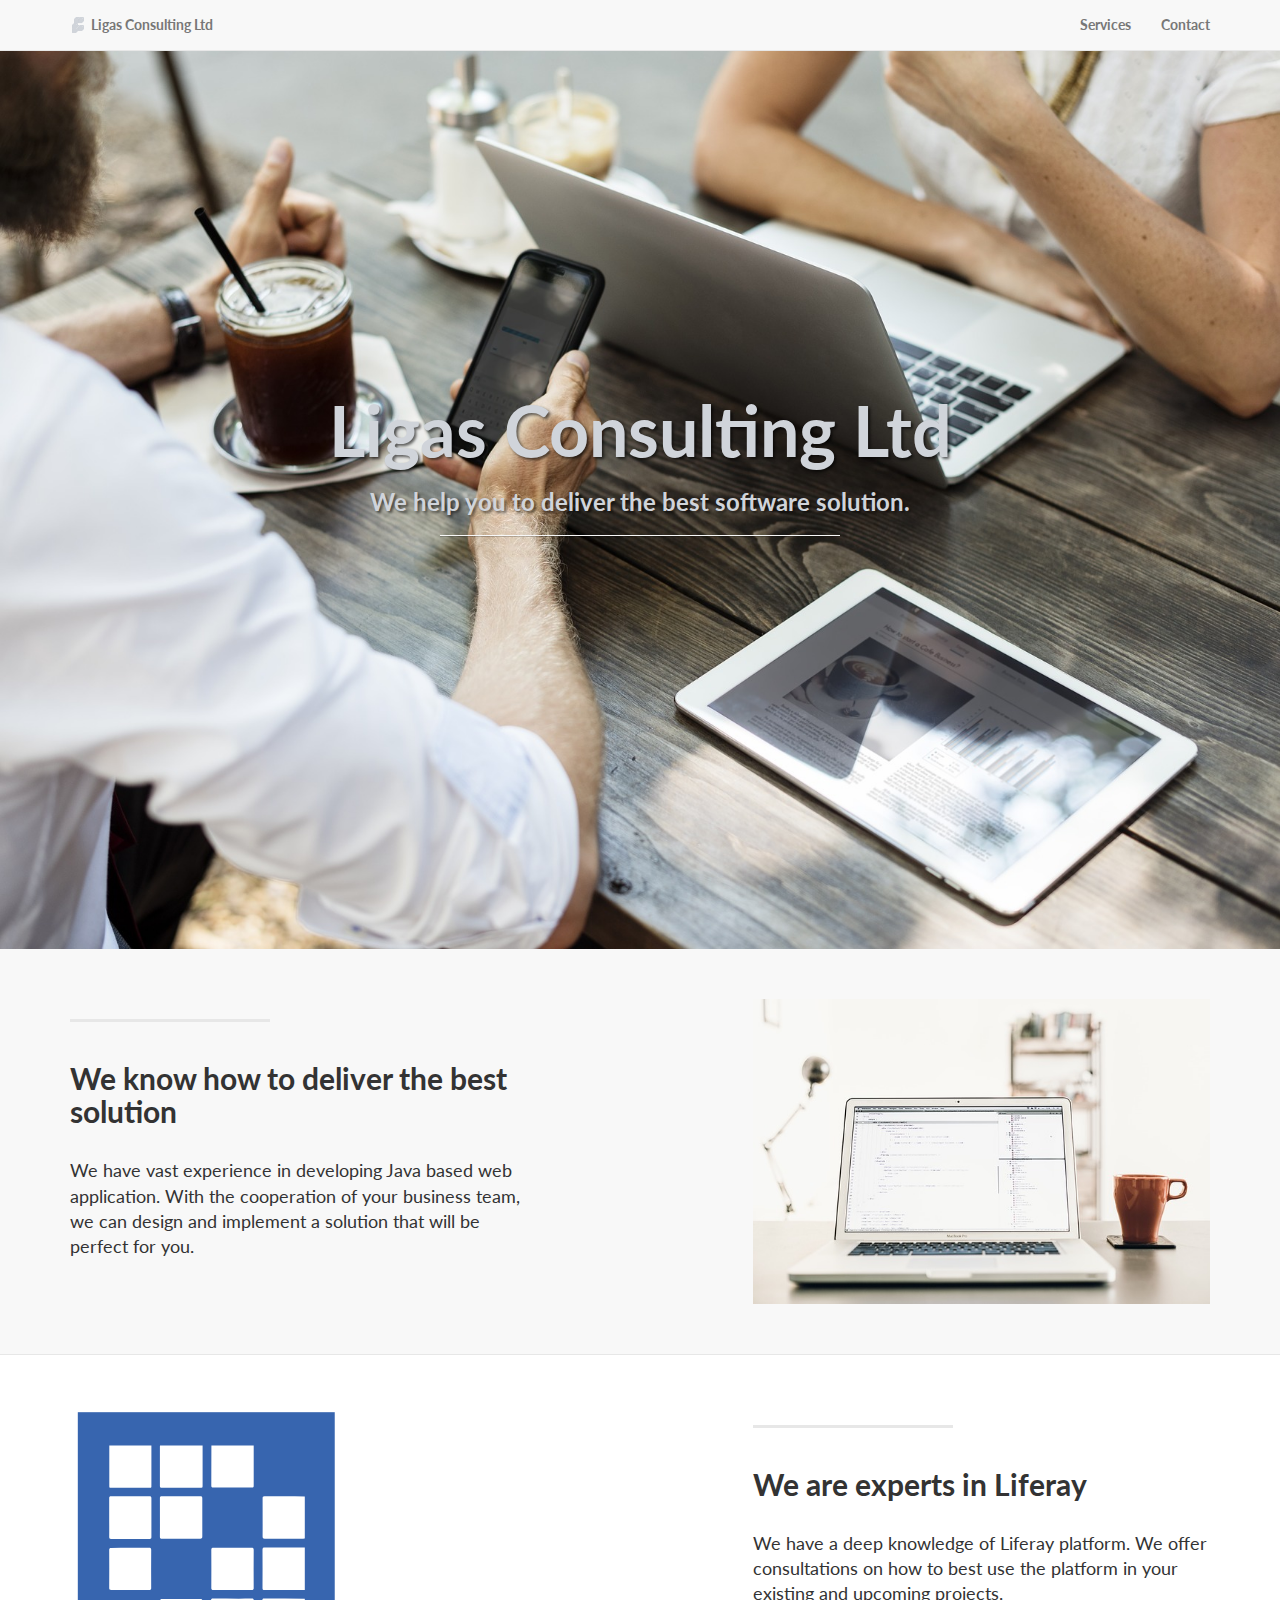
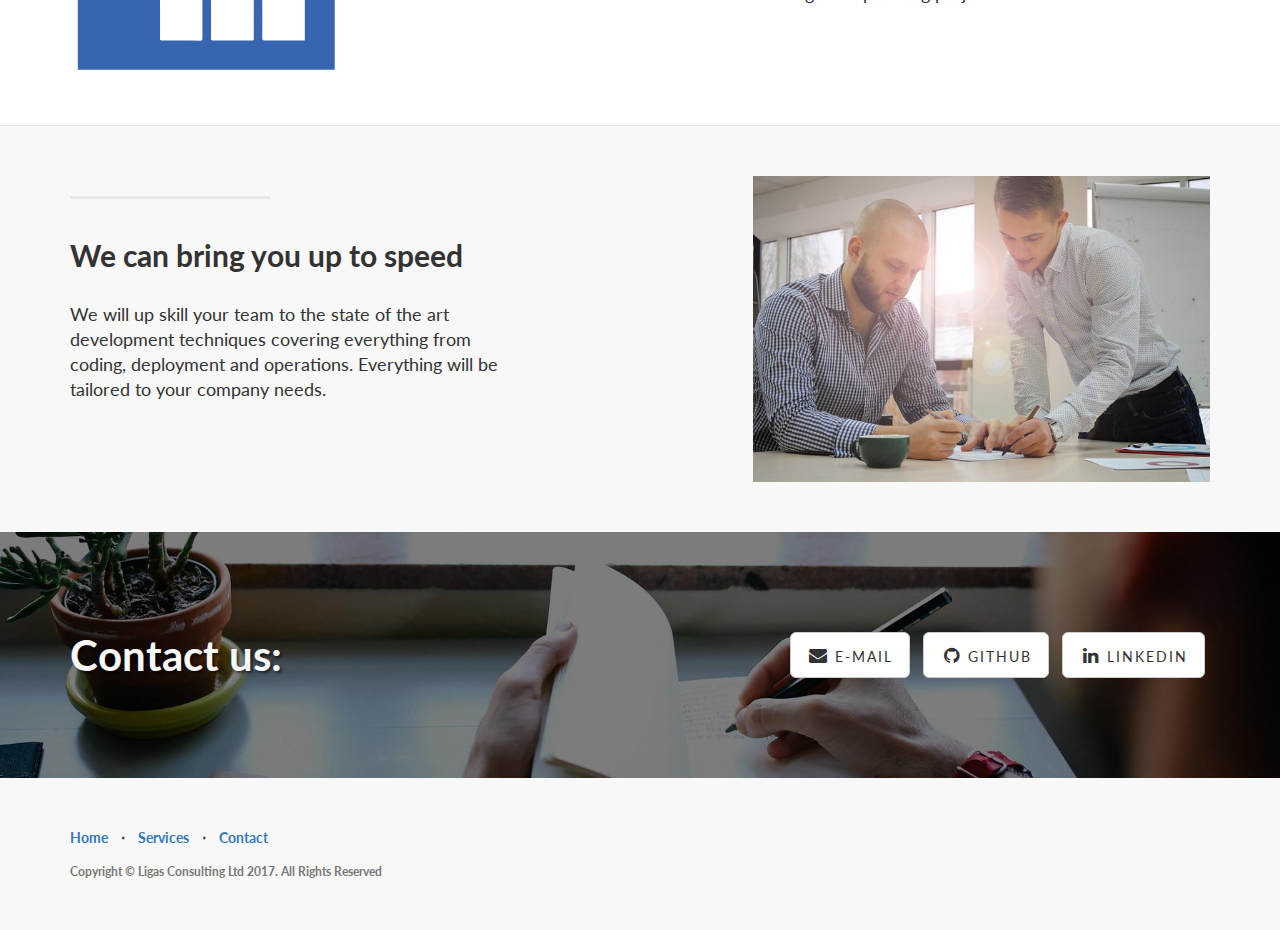
==== index.html @ 50b58c8f "content update" ====
<!DOCTYPE html>
<html lang="en">

<head>

    <meta charset="utf-8">
    <meta http-equiv="X-UA-Compatible" content="IE=edge">
    <meta name="viewport" content="width=device-width, initial-scale=1">
    <meta name="description" content="Company page of Ligas Consulting LTD.">
    <meta name="author" content="Miroslav Ligas">

    <title>Ligas Consulting Ltd.</title>

    <!-- Bootstrap Core CSS -->
    <link href="css/bootstrap.min.css" rel="stylesheet">

    <!-- Custom CSS -->
    <link href="css/landing-page.css" rel="stylesheet">

    <!-- Custom Fonts -->
    <link href="font-awesome/css/font-awesome.min.css" rel="stylesheet" type="text/css">
    <link href="https://fonts.googleapis.com/css?family=Lato:300,400,700,300italic,400italic,700italic" rel="stylesheet" type="text/css">

    <!-- HTML5 Shim and Respond.js IE8 support of HTML5 elements and media queries -->
    <!-- WARNING: Respond.js doesn't work if you view the page via file:// -->
    <!--[if lt IE 9]>
        <script src="https://oss.maxcdn.com/libs/html5shiv/3.7.0/html5shiv.js"></script>
        <script src="https://oss.maxcdn.com/libs/respond.js/1.4.2/respond.min.js"></script>
    <![endif]-->

</head>

<body>

    <!-- Navigation -->
    <nav class="navbar navbar-default navbar-fixed-top topnav" role="navigation">
        <div class="container topnav">
            <!-- Brand and toggle get grouped for better mobile display -->
            <div class="navbar-header">
                <button type="button" class="navbar-toggle" data-toggle="collapse" data-target="#bs-example-navbar-collapse-1">
                    <span class="sr-only">Toggle navigation</span>
                    <span class="icon-bar"></span>
                    <span class="icon-bar"></span>
                    <span class="icon-bar"></span>
                </button>
                <a class="navbar-brand topnav" href="#">
                    Ligas Consulting Ltd
                    <img alt="Brand" src="img/final-logo.svg">
                </a>
            </div>
            <!-- Collect the nav links, forms, and other content for toggling -->
            <div class="collapse navbar-collapse" id="bs-example-navbar-collapse-1">
                <ul class="nav navbar-nav navbar-right">
                    <li>
                        <a href="#services">Services</a>
                    </li>
                    <li>
                        <a href="#contact">Contact</a>
                    </li>
                </ul>
            </div>
            <!-- /.navbar-collapse -->
        </div>
        <!-- /.container -->
    </nav>


    <!-- Header -->
    <a name="about"></a>
    <div class="intro-header">
        <div class="container">

            <div class="row">
                <div class="col-lg-12">
                    <div class="intro-message">
                        <h1>Ligas Consulting Ltd</h1>
                        <h3>We help you to deliver the best software solution.</h3>
                        <hr class="intro-divider">
                    </div>
                </div>
            </div>

        </div>
        <!-- /.container -->

    </div>
    <!-- /.intro-header -->

    <!-- Page Content -->

	<a  name="services"></a>
    <div class="content-section-a">

        <div class="container">
            <div class="row">
                <div class="col-lg-5 col-sm-6">
                    <hr class="section-heading-spacer">
                    <div class="clearfix"></div>
                    <h2 class="section-heading">We know how to deliver the best solution</h2>
                    <p class="lead">We have vast experience in developing Java based web application. With the cooperation of your business team, we can design and implement a solution that will be perfect for you.</p>
                </div>
                <div class="col-lg-5 col-lg-offset-2 col-sm-6">
                    <img class="img-responsive" src="img/code.jpg" alt="">
                </div>
            </div>

        </div>
        <!-- /.container -->

    </div>
    <!-- /.content-section-a -->

    <div class="content-section-b">

        <div class="container">

            <div class="row">
                <div class="col-lg-5 col-lg-offset-1 col-sm-push-6  col-sm-6">
                    <hr class="section-heading-spacer">
                    <div class="clearfix"></div>
                    <h2 class="section-heading">We are experts in Liferay </h2>
                    <p class="lead">We have a deep knowledge of Liferay platform. We offer consultations on how to best use the platform in your existing and upcoming projects.</p>
                </div>
                <div class="col-lg-5 col-sm-pull-6  col-sm-6">
                    <img class="img-responsive" src="img/liferay-logo.svg" alt="">
                </div>
            </div>

        </div>
        <!-- /.container -->

    </div>
    <!-- /.content-section-b -->

    <div class="content-section-a">

        <div class="container">

            <div class="row">
                <div class="col-lg-5 col-sm-6">
                    <hr class="section-heading-spacer">
                    <div class="clearfix"></div>
                    <h2 class="section-heading">We can bring you up to speed</h2>
                    <p class="lead">We will up skill your team to the state of the art development techniques covering everything from coding, deployment and operations. Everything will be tailored to your company needs.</p>
                </div>
                <div class="col-lg-5 col-lg-offset-2 col-sm-6">
                    <img class="img-responsive" src="img/training.jpg" alt="">
                </div>
            </div>

        </div>
        <!-- /.container -->

    </div>
    <!-- /.content-section-a -->

	<a  name="contact"></a>
    <div class="banner">

        <div class="container">

            <div class="row">
                <div class="col-lg-6">
                    <h2>Contact us:</h2>
                </div>
                <div class="col-lg-6">
                    <ul class="list-inline banner-social-buttons">
                        <li>
                            <a href="mailto:info@ligasconsulting.com" class="btn btn-default btn-lg"><i class="fa fa-envelope fa-fw"></i> <span class="network-name">E-Mail</span></a>
                        </li>
                        <li>
                            <a href="https://github.com/mir333" class="btn btn-default btn-lg"><i class="fa fa-github fa-fw"></i> <span class="network-name">Github</span></a>
                        </li>
                        <li>
                            <a href="https://www.linkedin.com/company-beta/15205371/" class="btn btn-default btn-lg"><i class="fa fa-linkedin fa-fw"></i> <span class="network-name">Linkedin</span></a>
                        </li>
                    </ul>
                </div>
            </div>

        </div>
        <!-- /.container -->

    </div>
    <!-- /.banner -->

    <!-- Footer -->
    <footer>
        <div class="container">
            <div class="row">
                <div class="col-lg-12">
                    <ul class="list-inline">
                        <li>
                            <a href="#">Home</a>
                        </li>
                        <li class="footer-menu-divider">&sdot;</li>
                        <li>
                            <a href="#services">Services</a>
                        </li>
                        <li class="footer-menu-divider">&sdot;</li>
                        <li>
                            <a href="#contact">Contact</a>
                        </li>
                    </ul>
                    <p class="copyright text-muted small">Copyright &copy; Ligas Consulting Ltd 2017. All Rights Reserved</p>
                </div>
            </div>
        </div>
    </footer>

    <!-- jQuery -->
    <script src="js/jquery.js"></script>

    <!-- Bootstrap Core JavaScript -->
    <script src="js/bootstrap.min.js"></script>

</body>

</html>
---- css/landing-page.css ----
/*
 * Start Bootstrap - Landing Page (http://startbootstrap.com/)
 * Copyright 2013-2016 Start Bootstrap
 * Licensed under MIT (https://github.com/BlackrockDigital/startbootstrap/blob/gh-pages/LICENSE)
 */

body,
html {
    width: 100%;
    height: 100%;
}

body,
h1,
h2,
h3,
h4,
h5,
h6 {
    font-family: "Lato","Helvetica Neue",Helvetica,Arial,sans-serif;
    font-weight: 700;
}

.topnav {
    font-size: 14px; 
}

.lead {
    font-size: 18px;
    font-weight: 400;
}

.intro-header {
    padding-top: 50px; /* If you're making other pages, make sure there is 50px of padding to make sure the navbar doesn't overlap content! */
    padding-bottom: 50px;
    text-align: center;
    color: #f8f8f8;
    background: url(../img/intro-bg.jpg) no-repeat center center;
    background-size: cover;
}

.intro-message {
    color: #d0d4da;
    position: relative;
    padding-top: 30%;
    padding-bottom: 30%;
}

.intro-message > h1 {
    margin: 0;
    text-shadow: 2px 2px 3px rgba(0,0,0,0.6);
    font-size: 5em;
}

.intro-divider {
    width: 400px;
    border-top: 1px solid #f8f8f8;
    border-bottom: 1px solid rgba(0,0,0,0.2);
}

.intro-message > h3 {
    text-shadow: 2px 2px 3px rgba(0,0,0,0.6);
}

@media(max-width:767px) {
    .intro-message {
        padding-bottom: 15%;
    }

    .intro-message > h1 {
        font-size: 3em;
    }

    ul.intro-social-buttons > li {
        display: block;
        margin-bottom: 20px;
        padding: 0;
    }

    ul.intro-social-buttons > li:last-child {
        margin-bottom: 0;
    }

    .intro-divider {
        width: 100%;
    }
}

.network-name {
    text-transform: uppercase;
    font-size: 14px;
    font-weight: 400;
    letter-spacing: 2px;
}

.content-section-a {
    padding: 50px 0;
    background-color: #f8f8f8;
}

.content-section-b {
    padding: 50px 0;
    border-top: 1px solid #e7e7e7;
    border-bottom: 1px solid #e7e7e7;
}

.section-heading {
    margin-bottom: 30px;
}

.section-heading-spacer {
    float: left;
    width: 200px;
    border-top: 3px solid #e7e7e7;
}

.banner {
    padding: 100px 0;
    color: #f8f8f8;
    background: url(../img/banner-bg.jpg) no-repeat center center;
    background-size: cover;
}

.banner h2 {
    margin: 0;
    text-shadow: 2px 2px 3px rgba(0,0,0,0.6);
    font-size: 3em;
}

.banner ul {
    margin-bottom: 0;
}

.banner-social-buttons {
    float: right;
    margin-top: 0;
}

@media(max-width:1199px) {
    ul.banner-social-buttons {
        float: left;
        margin-top: 15px;
    }
}

@media(max-width:767px) {
    .banner h2 {
        margin: 0;
        text-shadow: 2px 2px 3px rgba(0,0,0,0.6);
        font-size: 3em;
    }

    ul.banner-social-buttons > li {
        display: block;
        margin-bottom: 20px;
        padding: 0;
    }

    ul.banner-social-buttons > li:last-child {
        margin-bottom: 0;
    }
}

footer {
    padding: 50px 0;
    background-color: #f8f8f8;
}

p.copyright {
    margin: 15px 0 0;
}


.navbar-brand img{
    margin-right: 5px;
    margin-top: 2px;
    float: left;
    width: 16px;
    height: 16px;
}
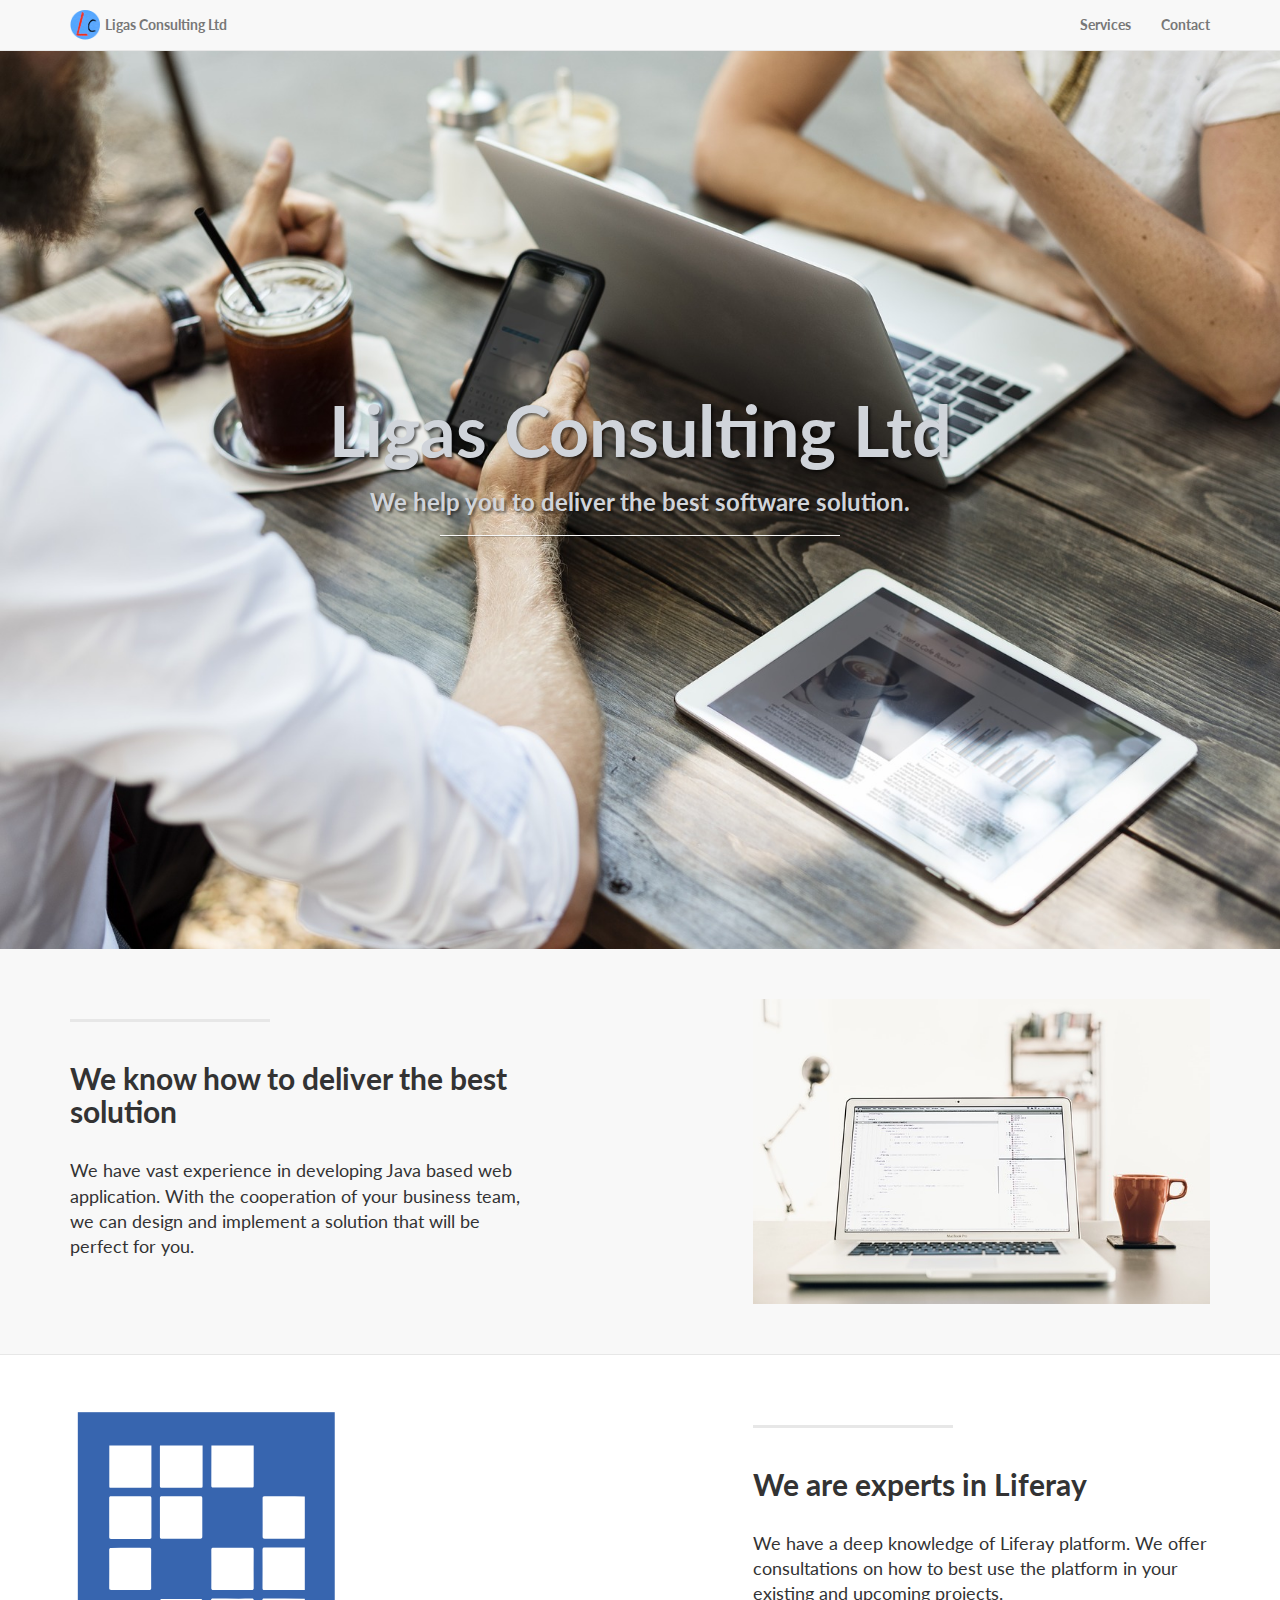
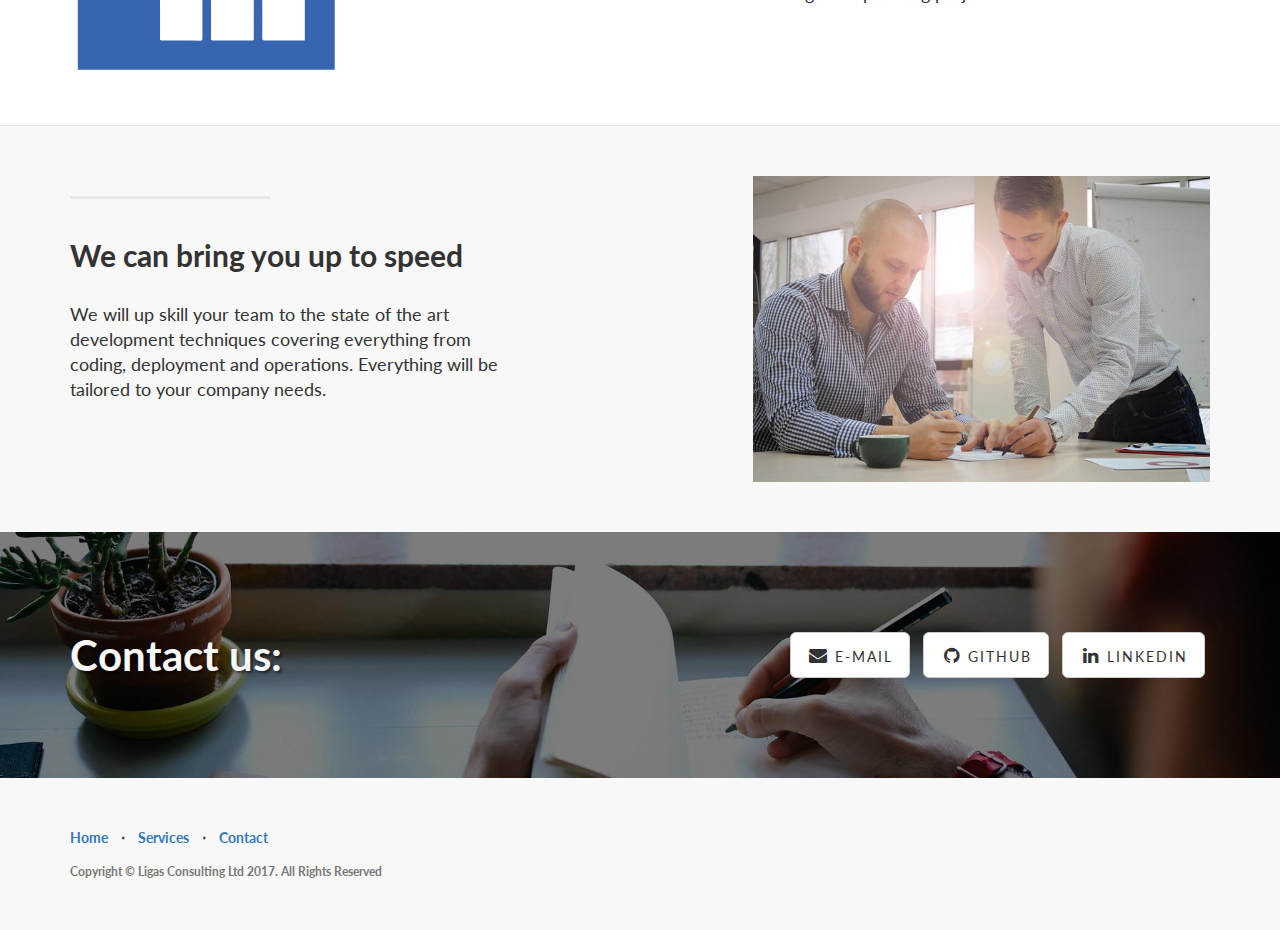
==== commit ce14f078: "logo changes" ====
--- a/index.html
+++ b/index.html
@@ -28,6 +28,15 @@
         <script src="https://oss.maxcdn.com/libs/respond.js/1.4.2/respond.min.js"></script>
     <![endif]-->
 
+    <script>
+        (function(i,s,o,g,r,a,m){i['GoogleAnalyticsObject']=r;i[r]=i[r]||function(){
+            (i[r].q=i[r].q||[]).push(arguments)},i[r].l=1*new Date();a=s.createElement(o),
+            m=s.getElementsByTagName(o)[0];a.async=1;a.src=g;m.parentNode.insertBefore(a,m)
+        })(window,document,'script','https://www.google-analytics.com/analytics.js','ga');
+
+        ga('create', 'UA-105676291-1', 'auto');
+        ga('send', 'pageview');
+    </script>
 </head>
 
 <body>
@@ -45,7 +54,7 @@
                 </button>
                 <a class="navbar-brand topnav" href="#">
                     Ligas Consulting Ltd
-                    <img alt="Brand" src="img/final-logo.svg">
+                    <img alt="Brand" src="img/logo-small.png">
                 </a>
             </div>
             <!-- Collect the nav links, forms, and other content for toggling -->
--- a/css/landing-page.css
+++ b/css/landing-page.css
@@ -173,8 +173,8 @@
 
 .navbar-brand img{
     margin-right: 5px;
-    margin-top: 2px;
+    margin-top: -5px;
     float: left;
-    width: 16px;
-    height: 16px;
-}+    width: 30px;
+    height: 30px;
+}
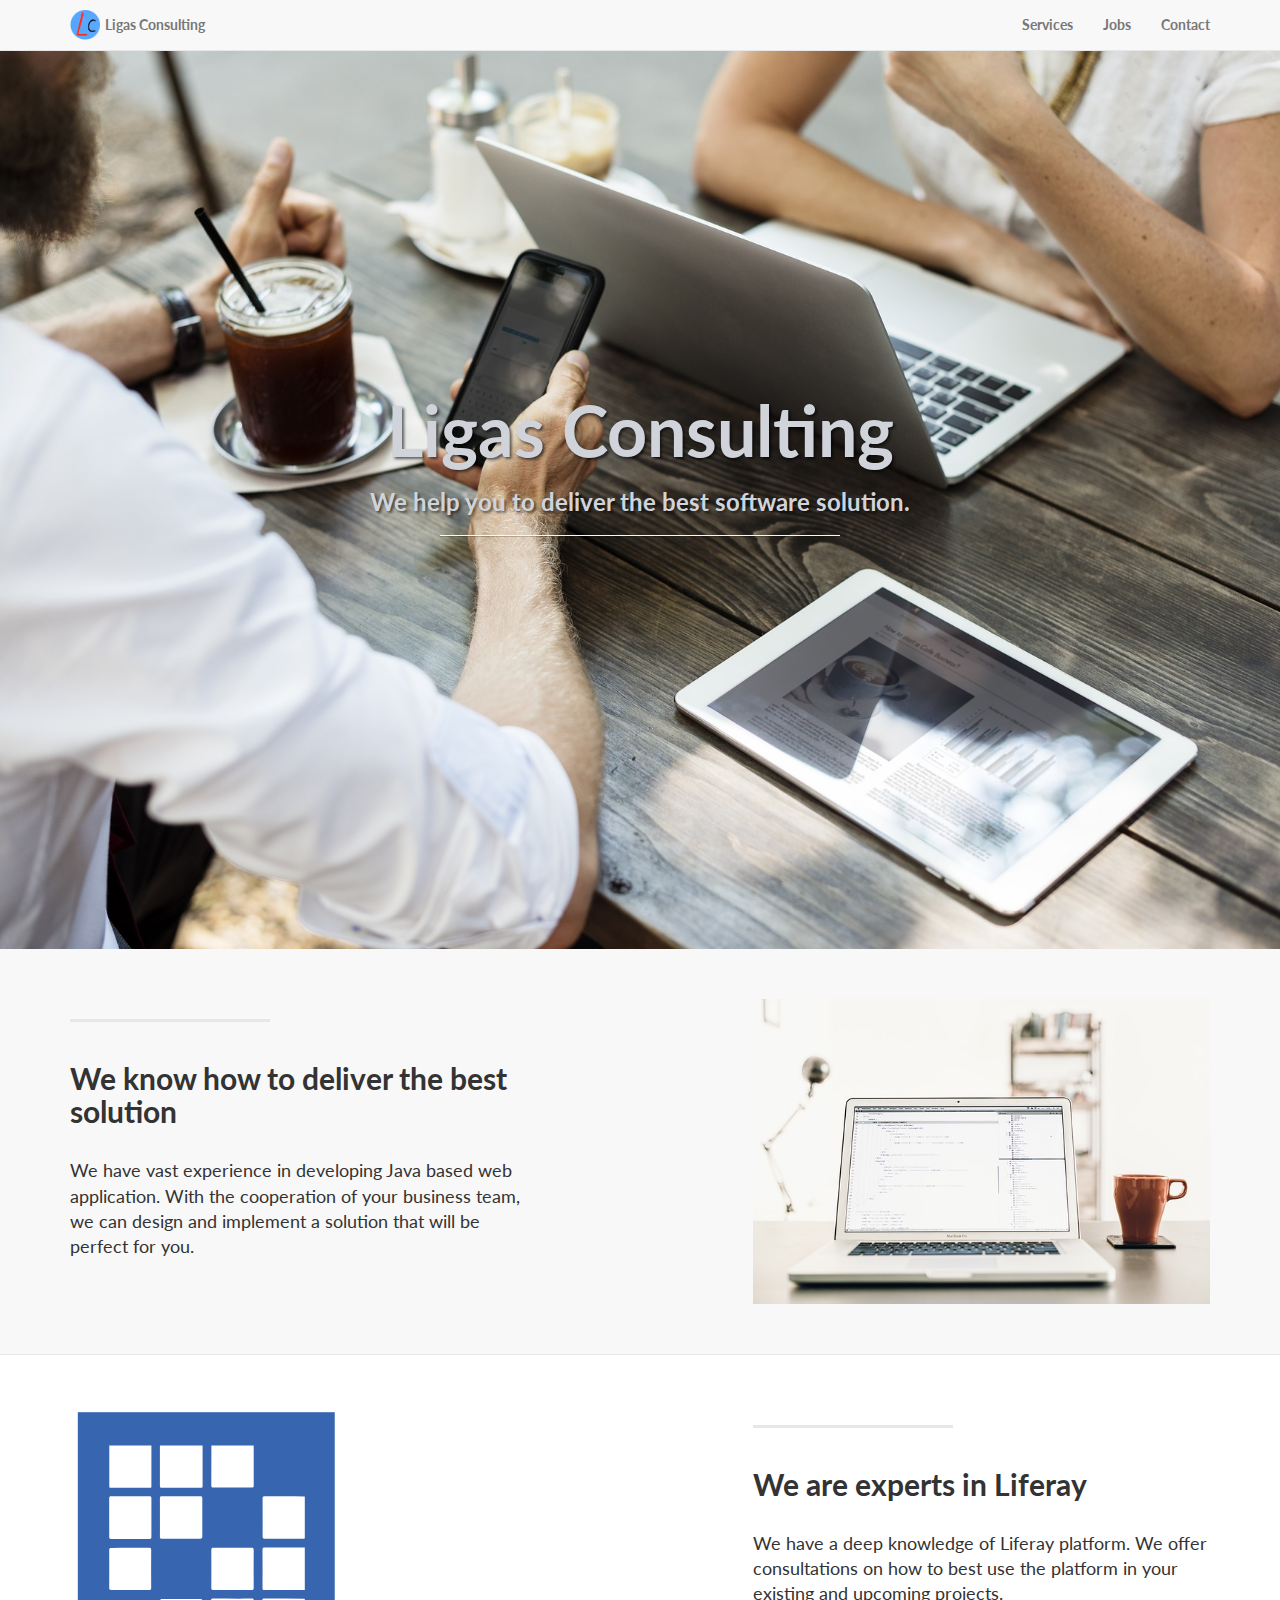
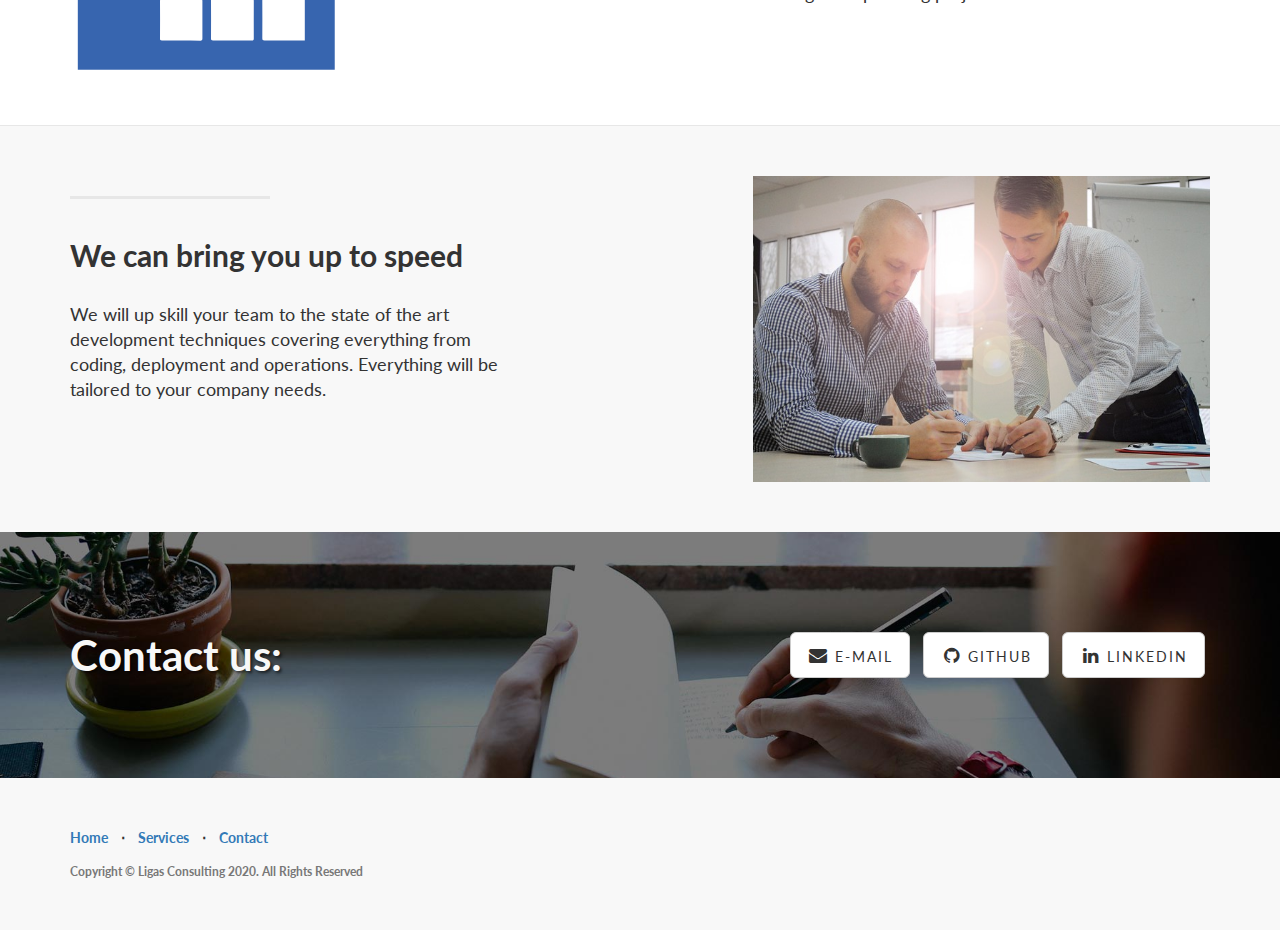
==== commit 7964a8d0: "jobs" ====
--- a/index.html
+++ b/index.html
@@ -6,10 +6,10 @@
     <meta charset="utf-8">
     <meta http-equiv="X-UA-Compatible" content="IE=edge">
     <meta name="viewport" content="width=device-width, initial-scale=1">
-    <meta name="description" content="Company page of Ligas Consulting LTD.">
+    <meta name="description" content="Company page of Ligas Consulting.">
     <meta name="author" content="Miroslav Ligas">
 
-    <title>Ligas Consulting Ltd.</title>
+    <title>Ligas Consulting</title>
 
     <!-- Bootstrap Core CSS -->
     <link href="css/bootstrap.min.css" rel="stylesheet">
@@ -53,7 +53,7 @@
                     <span class="icon-bar"></span>
                 </button>
                 <a class="navbar-brand topnav" href="#">
-                    Ligas Consulting Ltd
+                    Ligas Consulting
                     <img alt="Brand" src="img/logo-small.png">
                 </a>
             </div>
@@ -61,10 +61,13 @@
             <div class="collapse navbar-collapse" id="bs-example-navbar-collapse-1">
                 <ul class="nav navbar-nav navbar-right">
                     <li>
-                        <a href="#services">Services</a>
+                        <a href="/index.html#services">Services</a>
                     </li>
                     <li>
-                        <a href="#contact">Contact</a>
+                        <a href="/jobs.html">Jobs</a>
+                    </li>
+                    <li>
+                        <a href="/index.html#contact">Contact</a>
                     </li>
                 </ul>
             </div>
@@ -82,7 +85,7 @@
             <div class="row">
                 <div class="col-lg-12">
                     <div class="intro-message">
-                        <h1>Ligas Consulting Ltd</h1>
+                        <h1>Ligas Consulting</h1>
                         <h3>We help you to deliver the best software solution.</h3>
                         <hr class="intro-divider">
                     </div>
@@ -211,7 +214,7 @@
                             <a href="#contact">Contact</a>
                         </li>
                     </ul>
-                    <p class="copyright text-muted small">Copyright &copy; Ligas Consulting Ltd 2017. All Rights Reserved</p>
+                    <p class="copyright text-muted small">Copyright &copy; Ligas Consulting 2020. All Rights Reserved</p>
                 </div>
             </div>
         </div>
--- a/css/landing-page.css
+++ b/css/landing-page.css
@@ -178,3 +178,7 @@
     width: 30px;
     height: 30px;
 }
+
+.text-weight {
+    font-weight: normal;
+}
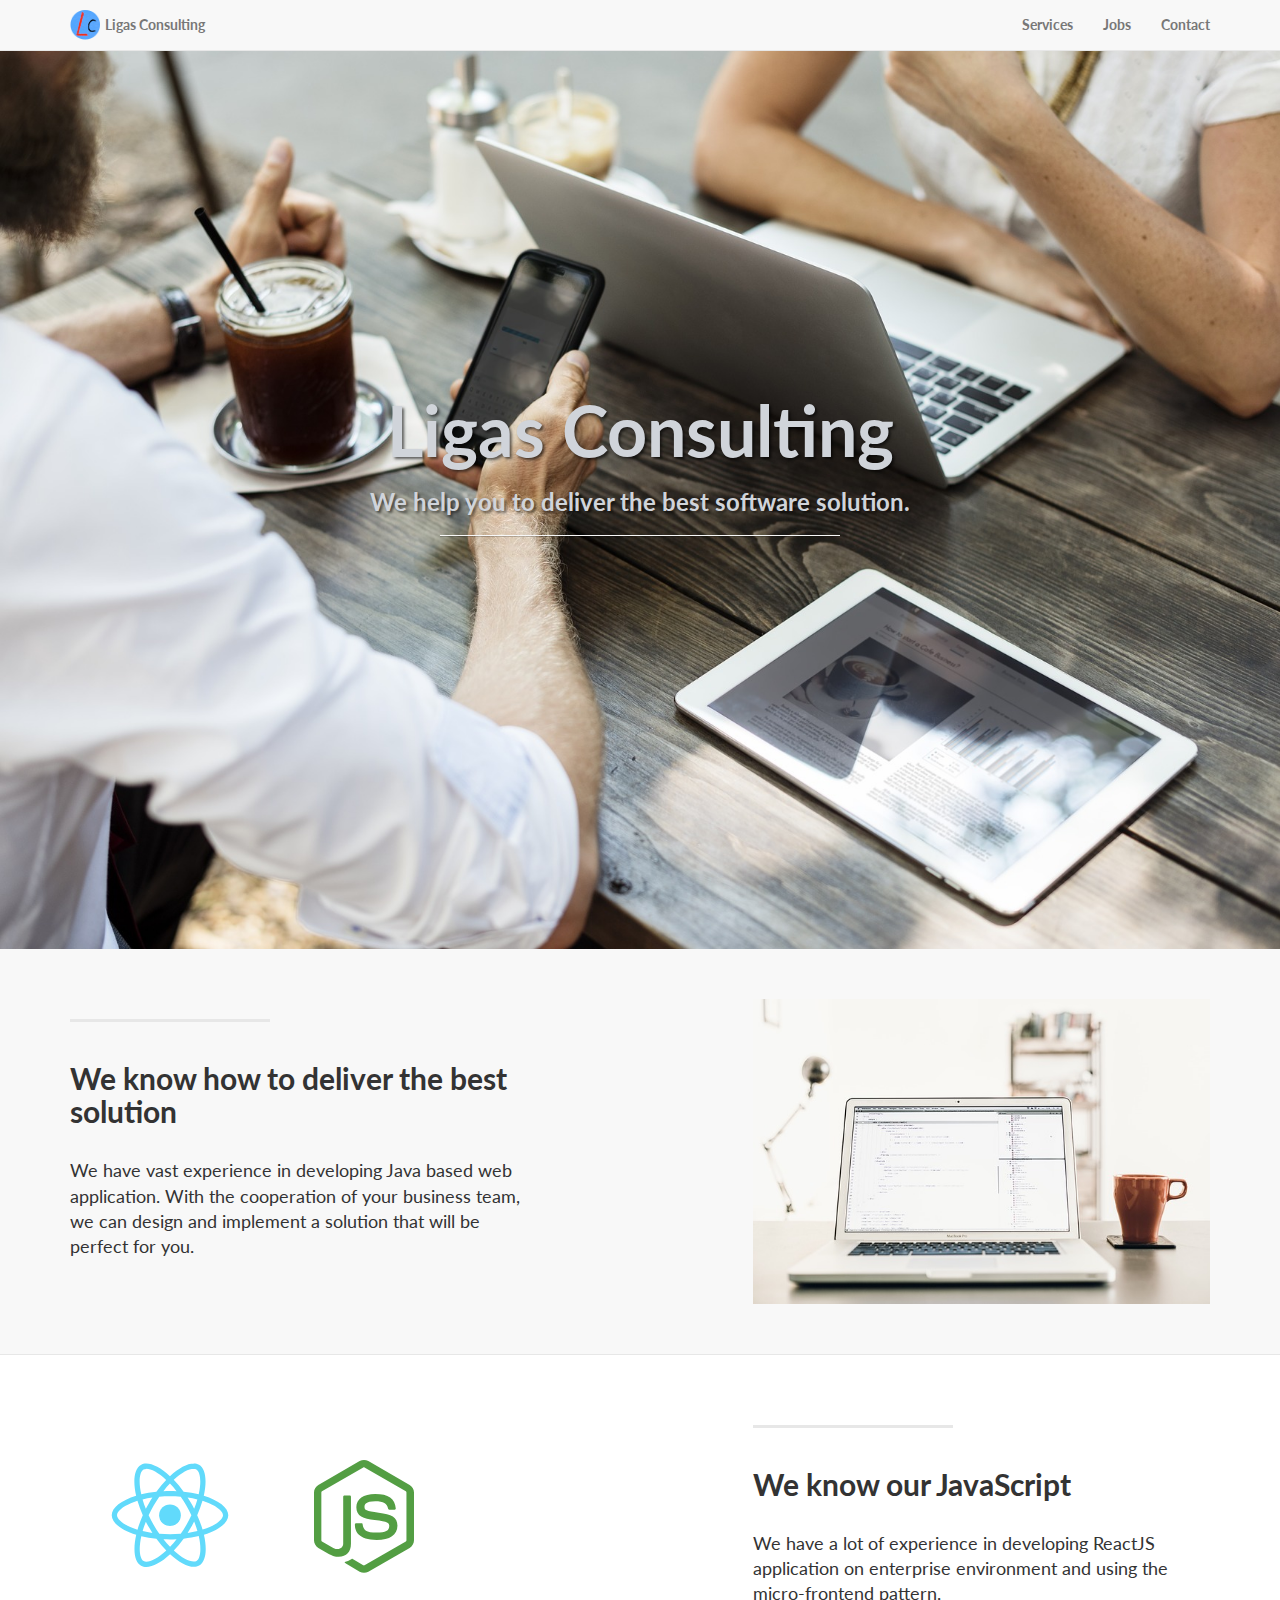
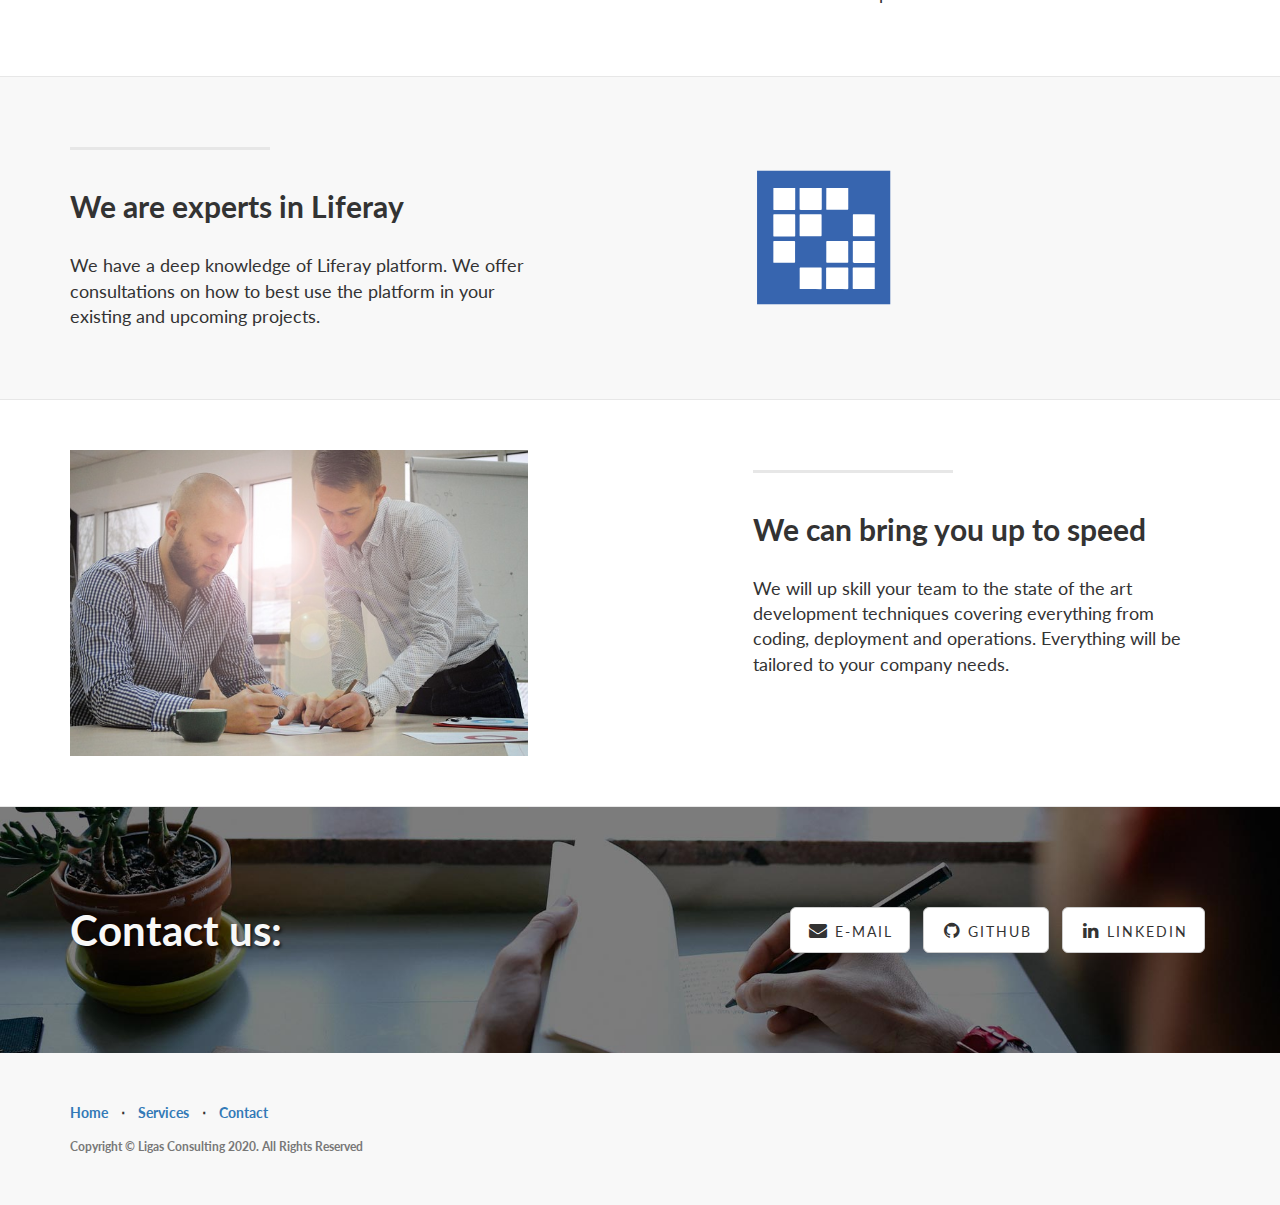
==== commit 6eb6d315: "home page update" ====
--- a/index.html
+++ b/index.html
@@ -130,11 +130,39 @@
                 <div class="col-lg-5 col-lg-offset-1 col-sm-push-6  col-sm-6">
                     <hr class="section-heading-spacer">
                     <div class="clearfix"></div>
+                    <h2 class="section-heading">We know our JavaScript</h2>
+                    <p class="lead">We have a lot of experience in developing ReactJS application on enterprise environment and using the micro-frontend pattern.</p>
+                </div>
+                <div class="col-lg-5 col-sm-pull-6  col-sm-6">
+                    <div class="row" style="padding-top: 40px">
+                        <div class="col-sm-6">
+                            <img class="img-responsive" src="img/React-icon.svg" alt="ReactJS" height="200" width="200">
+                        </div>
+                        <div class="col-sm-6">
+                            <img class="img-responsive" src="img/nodejs-seeklogo.com.svg" alt="NodeJs" height="100" width="100" style="padding-top: 15px">
+                        </div>
+                    </div>
+                </div>
+            </div>
+
+        </div>
+        <!-- /.container -->
+
+    </div>
+
+    <div class="content-section-a">
+
+        <div class="container">
+
+            <div class="row">
+                <div class="col-lg-5 col-sm-6">
+                    <hr class="section-heading-spacer">
+                    <div class="clearfix"></div>
                     <h2 class="section-heading">We are experts in Liferay </h2>
                     <p class="lead">We have a deep knowledge of Liferay platform. We offer consultations on how to best use the platform in your existing and upcoming projects.</p>
                 </div>
-                <div class="col-lg-5 col-sm-pull-6  col-sm-6">
-                    <img class="img-responsive" src="img/liferay-logo.svg" alt="">
+                <div class="col-lg-5 col-lg-offset-2 col-sm-6">
+                    <img class="img-responsive" src="img/liferay-logo.svg" alt="" height="140" width="140" style="padding-top: 40px">
                 </div>
             </div>
 
@@ -144,18 +172,18 @@
     </div>
     <!-- /.content-section-b -->
 
-    <div class="content-section-a">
-
-        <div class="container">
-
-            <div class="row">
-                <div class="col-lg-5 col-sm-6">
+    <div class="content-section-b">
+
+        <div class="container">
+
+            <div class="row">
+                <div class="col-lg-5 col-lg-offset-1 col-sm-push-6  col-sm-6">
                     <hr class="section-heading-spacer">
                     <div class="clearfix"></div>
                     <h2 class="section-heading">We can bring you up to speed</h2>
                     <p class="lead">We will up skill your team to the state of the art development techniques covering everything from coding, deployment and operations. Everything will be tailored to your company needs.</p>
                 </div>
-                <div class="col-lg-5 col-lg-offset-2 col-sm-6">
+                <div class="col-lg-5 col-sm-pull-6  col-sm-6">
                     <img class="img-responsive" src="img/training.jpg" alt="">
                 </div>
             </div>
@@ -164,7 +192,6 @@
         <!-- /.container -->
 
     </div>
-    <!-- /.content-section-a -->
 
 	<a  name="contact"></a>
     <div class="banner">
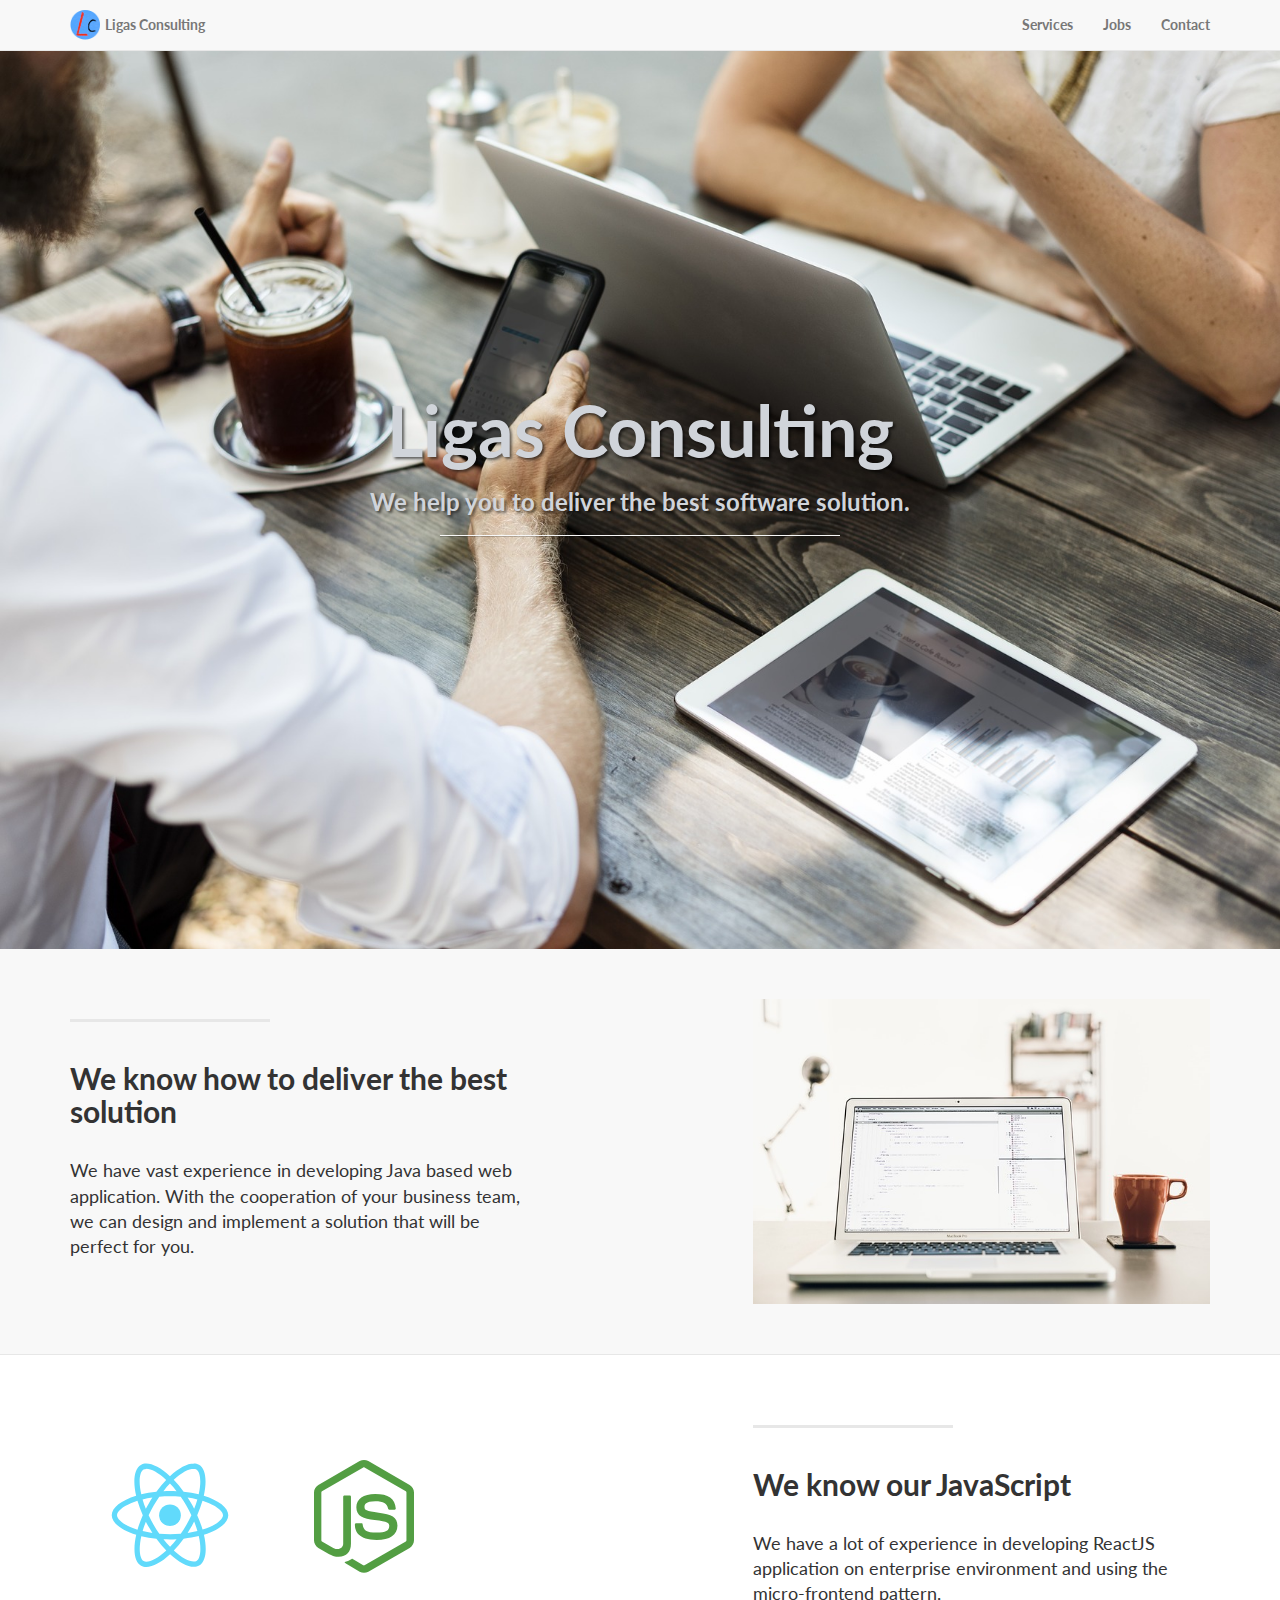
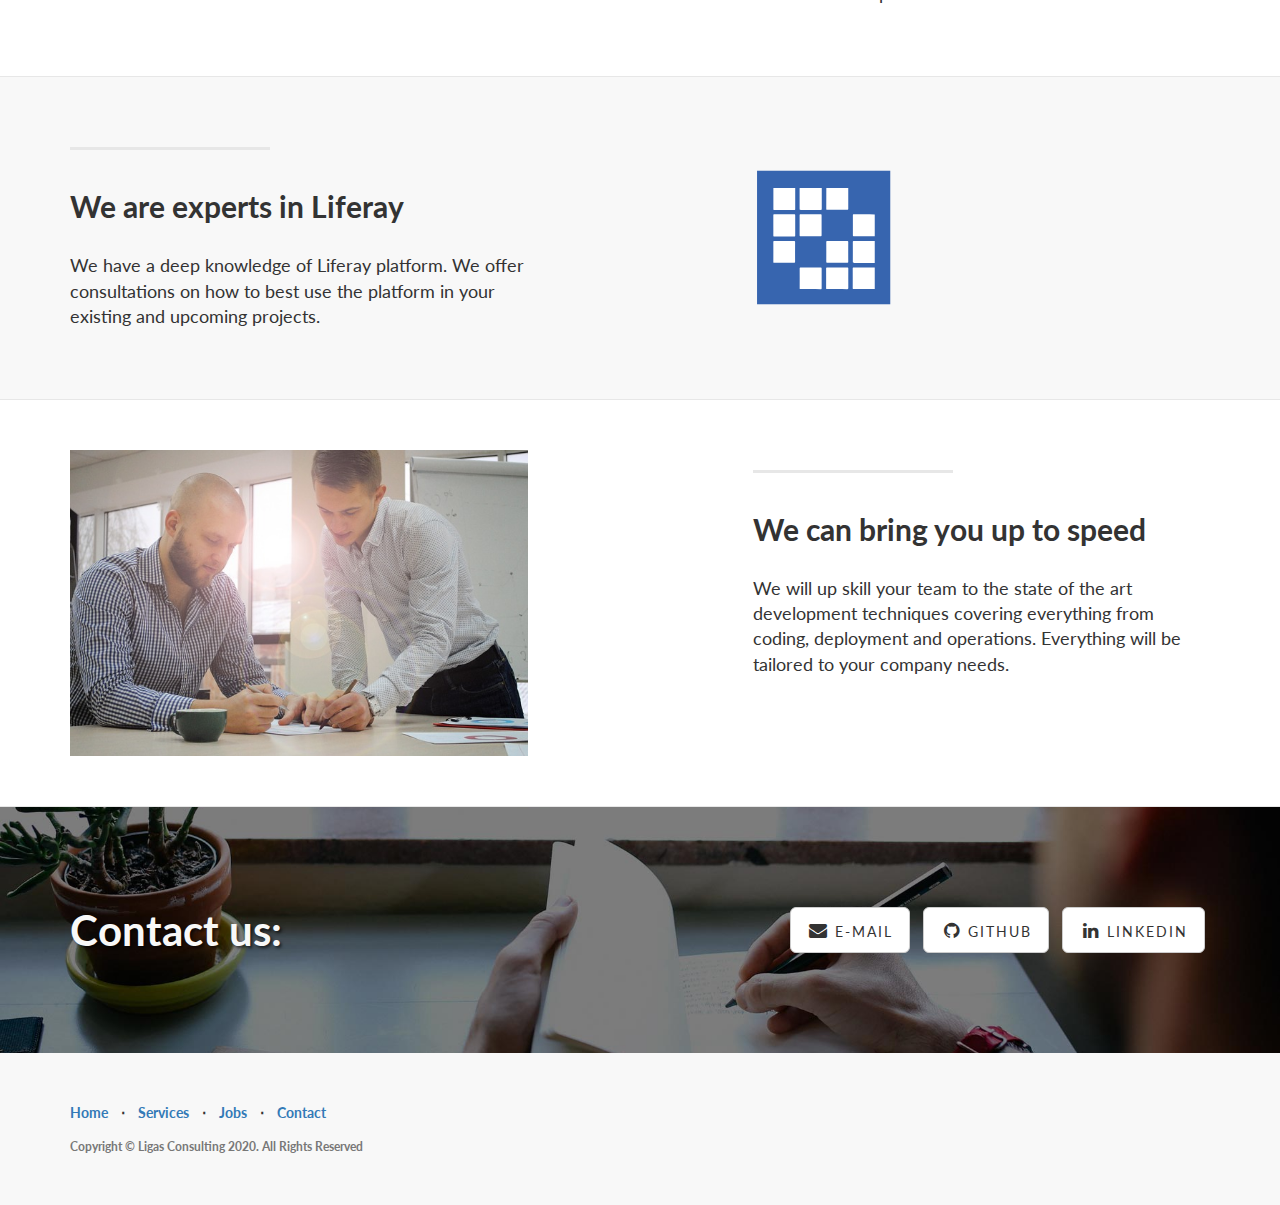
==== commit b0ba642c: "footer menu" ====
--- a/index.html
+++ b/index.html
@@ -230,11 +230,15 @@
                 <div class="col-lg-12">
                     <ul class="list-inline">
                         <li>
-                            <a href="#">Home</a>
+                            <a href="/index.html#">Home</a>
                         </li>
                         <li class="footer-menu-divider">&sdot;</li>
                         <li>
-                            <a href="#services">Services</a>
+                            <a href="/index.html#services">Services</a>
+                        </li>
+                        <li class="footer-menu-divider">&sdot;</li>
+                        <li>
+                            <a href="/jobs.html">Jobs</a>
                         </li>
                         <li class="footer-menu-divider">&sdot;</li>
                         <li>
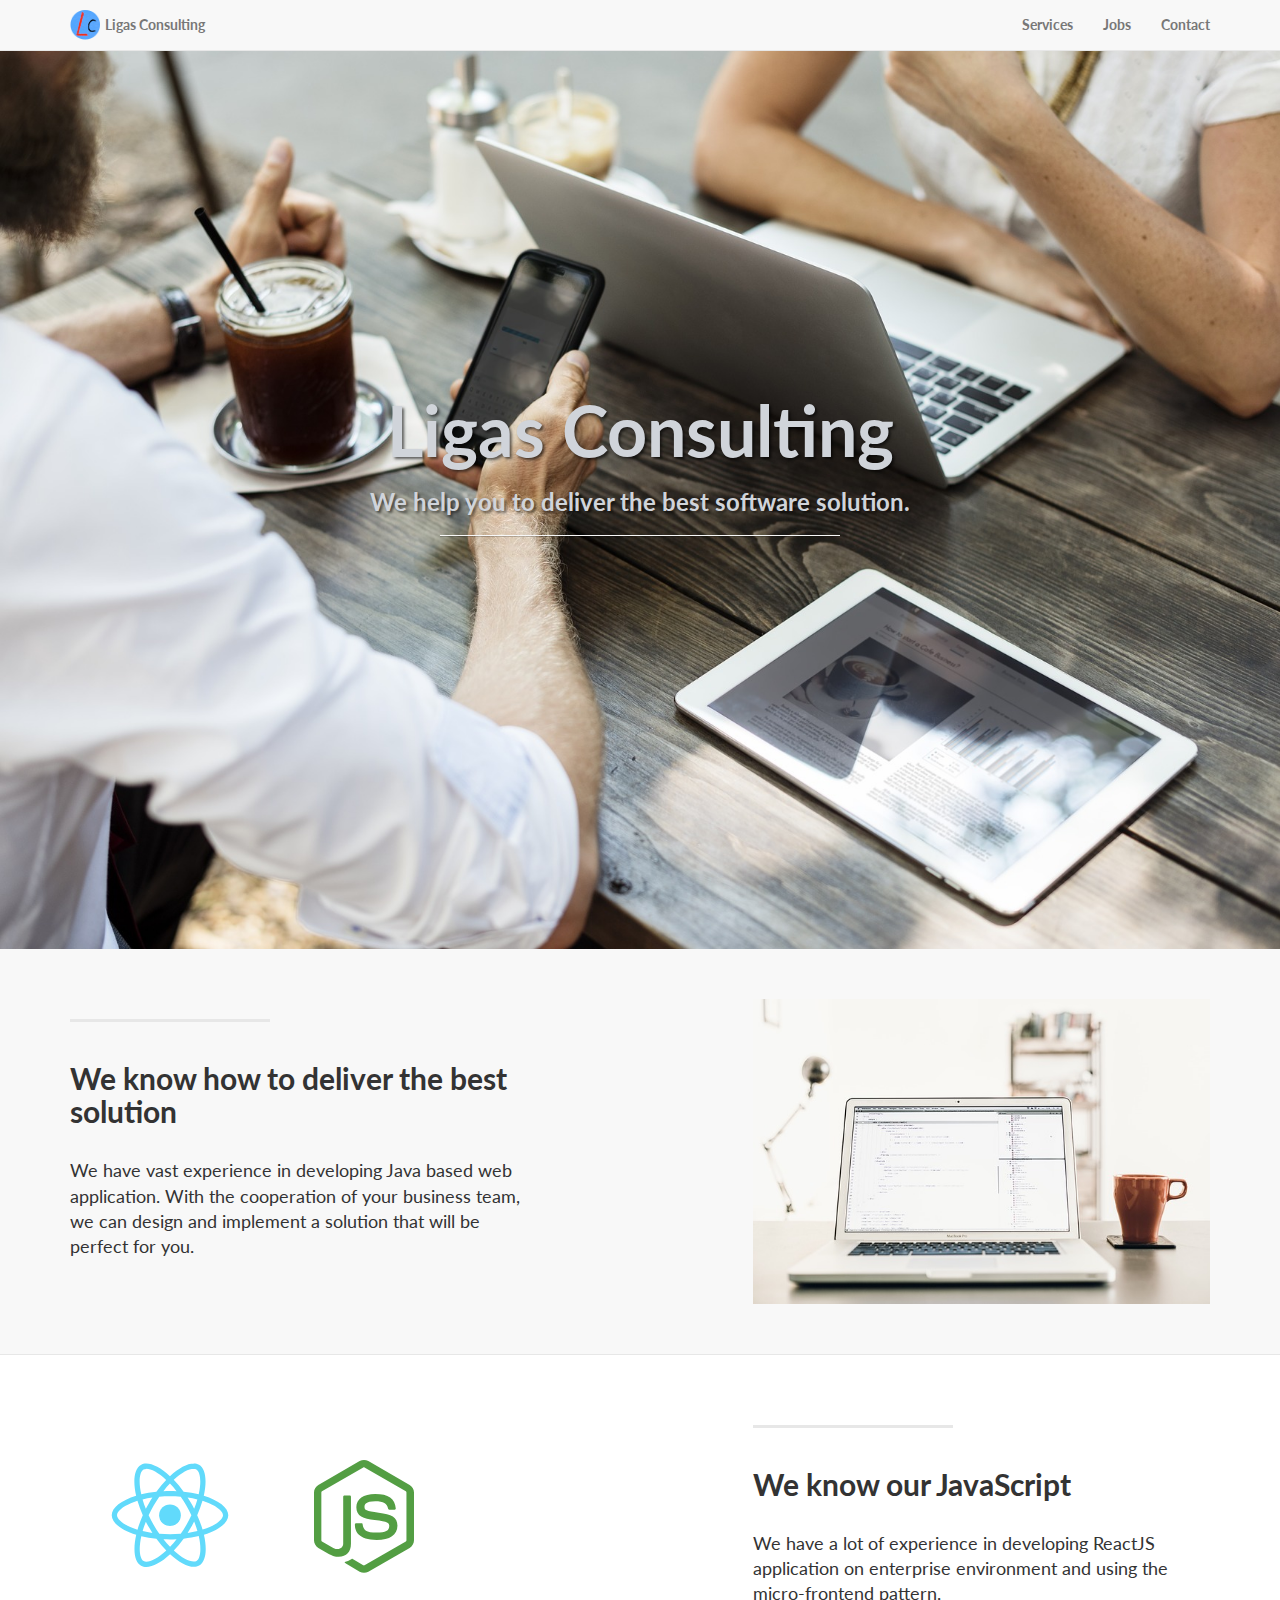
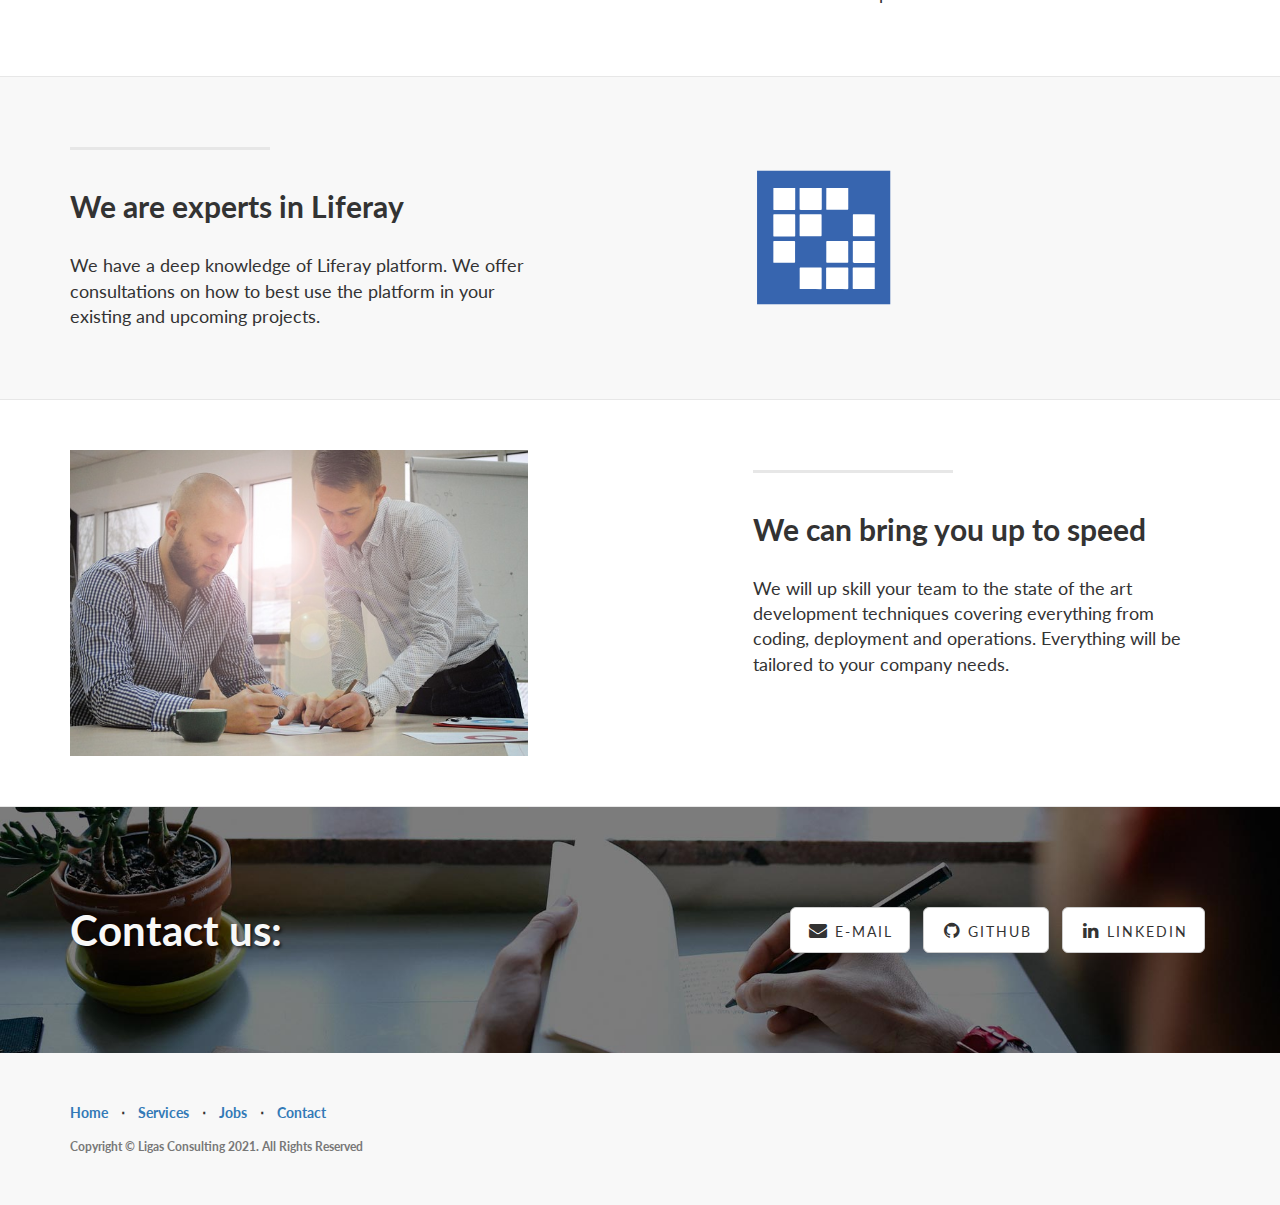
==== commit eef16678: "new jobs" ====
--- a/index.html
+++ b/index.html
@@ -211,7 +211,7 @@
                             <a href="https://github.com/mir333" class="btn btn-default btn-lg"><i class="fa fa-github fa-fw"></i> <span class="network-name">Github</span></a>
                         </li>
                         <li>
-                            <a href="https://www.linkedin.com/company-beta/15205371/" class="btn btn-default btn-lg"><i class="fa fa-linkedin fa-fw"></i> <span class="network-name">Linkedin</span></a>
+                            <a href="https://www.linkedin.com/company/ligas-consulting-ltd/" class="btn btn-default btn-lg"><i class="fa fa-linkedin fa-fw"></i> <span class="network-name">Linkedin</span></a>
                         </li>
                     </ul>
                 </div>
@@ -245,7 +245,7 @@
                             <a href="#contact">Contact</a>
                         </li>
                     </ul>
-                    <p class="copyright text-muted small">Copyright &copy; Ligas Consulting 2020. All Rights Reserved</p>
+                    <p class="copyright text-muted small">Copyright &copy; Ligas Consulting 2021. All Rights Reserved</p>
                 </div>
             </div>
         </div>
--- a/css/landing-page.css
+++ b/css/landing-page.css
@@ -182,3 +182,12 @@
 .text-weight {
     font-weight: normal;
 }
+
+.white-text {
+    color: white;
+}
+
+.jobs-links {
+    background-color: rgba(0, 0, 0, 0.4);
+    padding-bottom: 5px;
+}
